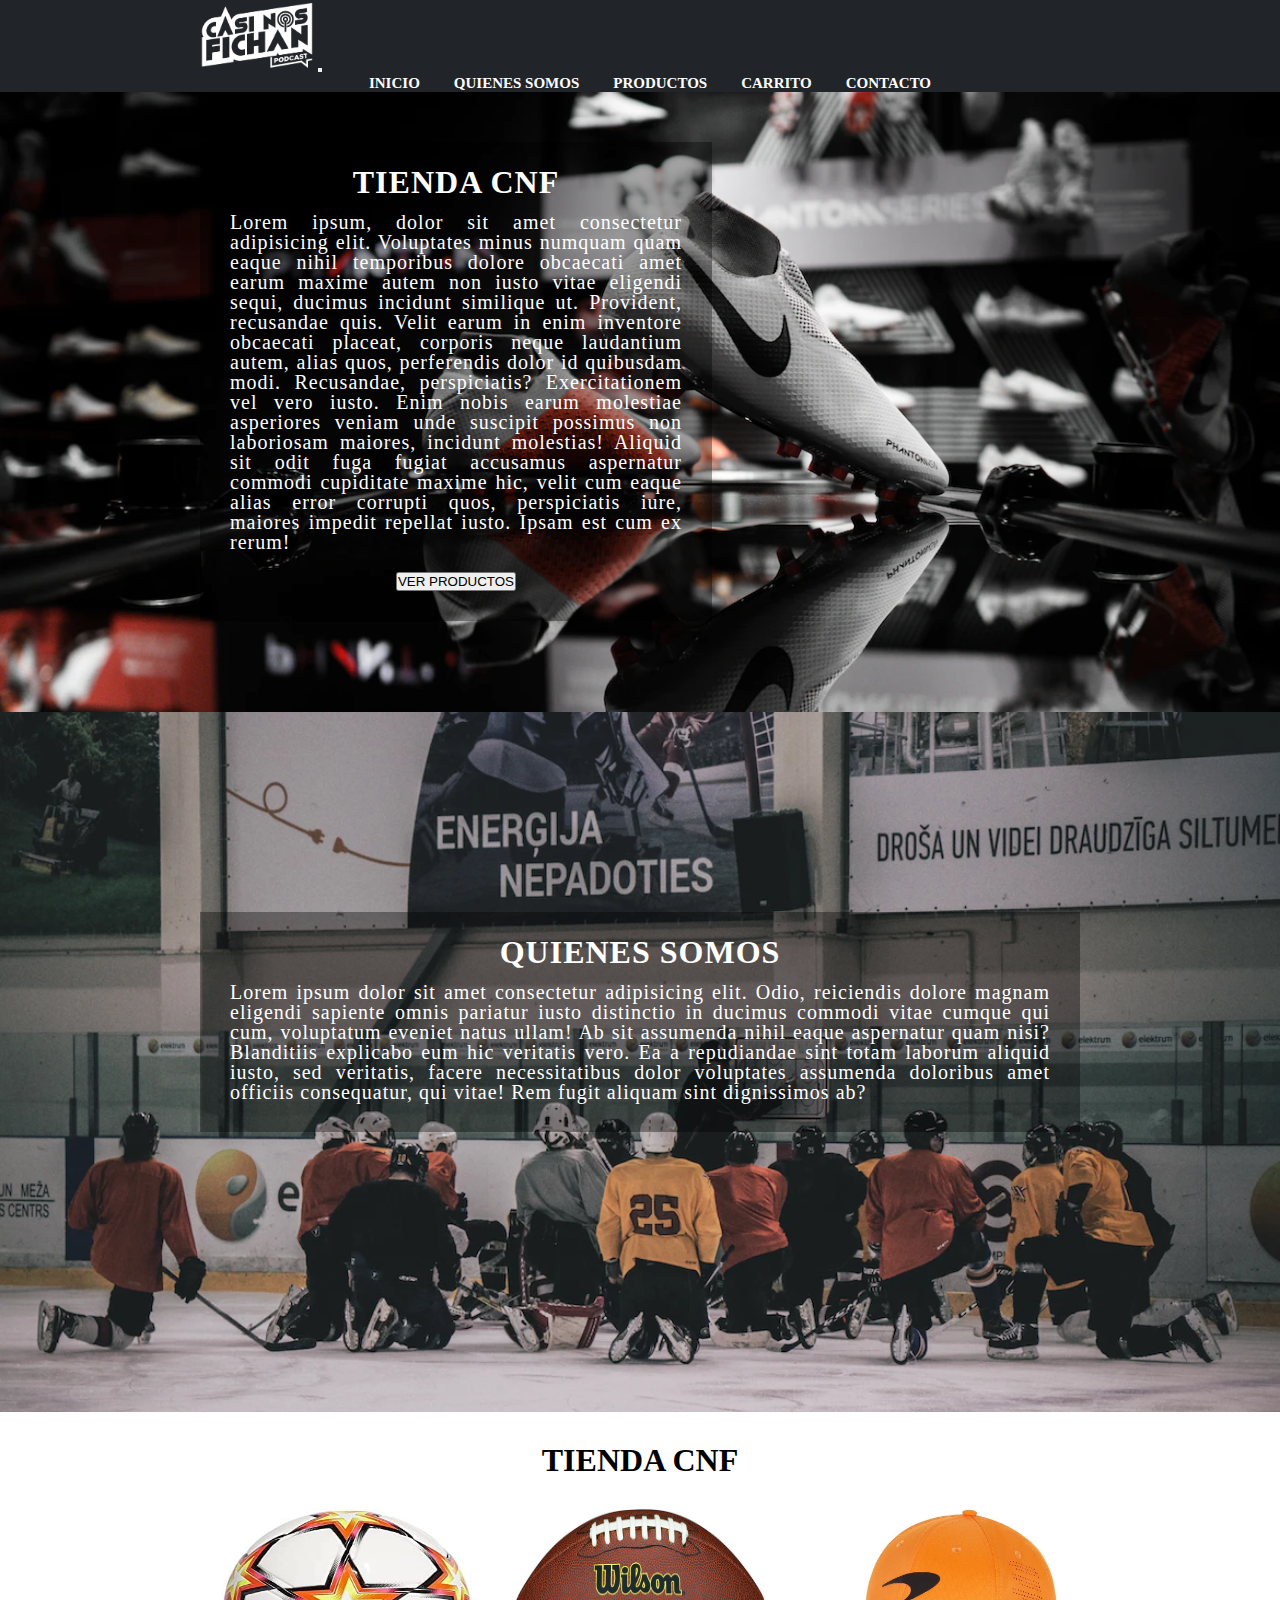
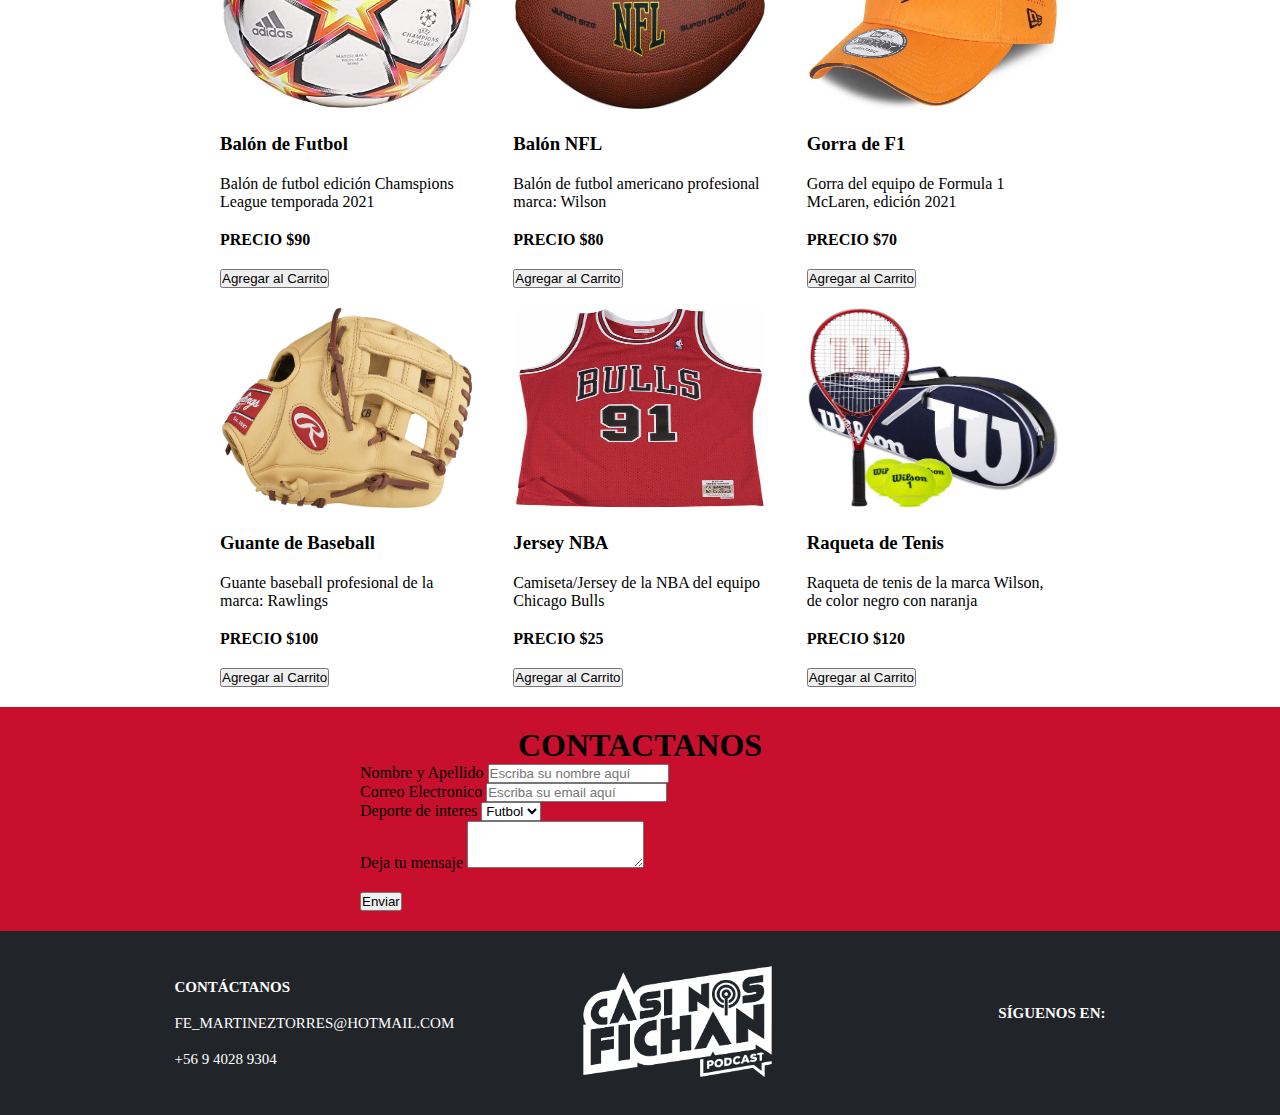
==== index.html @ db471742 "proyectoFinal_JS" ====
<!DOCTYPE html>
<html lang="es">
<head>
    <meta charset="UTF-8">
    <meta http-equiv="X-UA-Compatible" content="IE=edge">
    <meta name="viewport" content="width=device-width, initial-scale=1.0">
    <meta name="description" content="Tienda dedicada al venta de articulos deportivos, con productos de primera calidad y ya seas un profesional">
    <link rel="preconnect" href="https://fonts.googleapis.com">
    <link rel="preconnect" href="https://fonts.gstatic.com" crossorigin>
    <link href="https://fonts.googleapis.com/css2?family=Montserrat:wght@300&display=swap" rel="stylesheet">
    <link href="https://cdn.jsdelivr.net/npm/bootstrap@5.1.3/dist/css/bootstrap.min.css" rel="stylesheet" integrity="sha384-1BmE4kWBq78iYhFldvKuhfTAU6auU8tT94WrHftjDbrCEXSU1oBoqyl2QvZ6jIW3" crossorigin="anonymous">
    <link rel="stylesheet" href="https://cdnjs.cloudflare.com/ajax/libs/font-awesome/6.1.1/css/all.min.css"
    integrity="sha512-KfkfwYDsLkIlwQp6LFnl8zNdLGxu9YAA1QvwINks4PhcElQSvqcyVLLD9aMhXd13uQjoXtEKNosOWaZqXgel0g=="
    crossorigin="anonymous" referrerpolicy="no-referrer" />
    <link rel="stylesheet" href = "/style.css" type="text/css">
    <title>PROYECTO FINAL JS</title>
</head>
<body>
    <header>
        <div class="header">
            <nav class="navbar navbar-expand-lg navbar-dark bg-dark">
                <div class="container-fluid">
                    <a class="navbar-brand" href="index.html"><img class="logo1" src="./multimedia/LOGO-CNF-BLANCO.png"
                            alt="Casi Nos Fichan"></a>
                    <button class="navbar-toggler" type="button" data-bs-toggle="collapse"
                        data-bs-target="#navbarSupportedContent" aria-controls="navbarSupportedContent"
                        aria-expanded="false" aria-label="Toggle navigation">
                        <span class="navbar-toggler-icon"></span>
                    </button>
                    <div class="collapse navbar-collapse" id="navbarSupportedContent">
                        <ul class="navbar-nav mx-auto mb-2 mb-lg-0 nav">
                            <li class="nav-item">
                                <a class="nav-link active" aria-current="page" href="#">INICIO</a>
                            </li>
                            <li class="nav-item">
                                <a class="nav-link" aria-current="page" href="#">QUIENES SOMOS</a>
                            </li>
                            <li class="nav-item">
                                <a class="nav-link" aria-current="page" href="#">PRODUCTOS</a>
                            </li>
                            <li class="nav-item">
                                <a class="nav-link" aria-current="page" href="/cart.html">CARRITO</a>
                            </li>
                            <li class="nav-item">
                                <a class="nav-link" aria-current="page" href="#">CONTACTO</a>
                            </li>
                        </ul>
                    </div>
                    <div class="iconosHeader">
                        <a href="#" target="_blank"><i class="fa-solid fa-child-reaching"></i></a>
                        <a href="/cart.html"><i class="fa-solid fa-cart-arrow-down"></i></a>
                    </div>
                </div>
            </nav>
        </div>
    </header>
    <main class="inicio">
        <div class="infoInicio" >
            <h1>TIENDA CNF</h1>
            <p>Lorem ipsum, dolor sit amet consectetur adipisicing elit. Voluptates minus numquam quam eaque nihil temporibus dolore obcaecati amet earum maxime autem non iusto vitae eligendi sequi, ducimus incidunt similique ut. Provident, recusandae quis. Velit earum in enim inventore obcaecati placeat, corporis neque laudantium autem, alias quos, perferendis dolor id quibusdam modi. Recusandae, perspiciatis? Exercitationem vel vero iusto. Enim nobis earum molestiae asperiores veniam unde suscipit possimus non laboriosam maiores, incidunt molestias! Aliquid sit odit fuga fugiat accusamus aspernatur commodi cupiditate maxime hic, velit cum eaque alias error corrupti quos, perspiciatis iure, maiores impedit repellat iusto. Ipsam est cum ex rerum!</p>
            </section>
            <button>VER PRODUCTOS</button>
        </div>
    </main>    
    <div class="quienessomos">
        <section class="seccion1">
            <h1>QUIENES SOMOS</h1>
            <p>Lorem ipsum dolor sit amet consectetur adipisicing elit. Odio, reiciendis dolore magnam eligendi sapiente omnis pariatur iusto distinctio in ducimus commodi vitae cumque qui cum, voluptatum eveniet natus ullam! Ab sit assumenda nihil eaque aspernatur quam nisi? Blanditiis explicabo eum hic veritatis vero. Ea a repudiandae sint totam laborum aliquid iusto, sed veritatis, facere necessitatibus dolor voluptates assumenda doloribus amet officiis consequatur, qui vitae! Rem fugit aliquam sint dignissimos ab?</p>
        </section>
    </div>
    <div class="tienda">
        <h1>TIENDA CNF</h1>
        <section class="seccion2">
            <div class="productosTienda">
                <img src="/multimedia/balon-futbol.jpg" alt="balon-futbol" class="balonfutbol1">
                <h3 class="balonfutbol titulo3">Balón de Futbol</h3>
                <p class="balonfutbol">Balón de futbol edición Chamspions League temporada 2021</p>
                <p class="balonfutbol"><strong>PRECIO $90</strong></p>
                <button class="balonfutbol">Agregar al Carrito</button>
            </div>
            <div class="productosTienda">
                <img src="/multimedia/balon-nfl.jpg" alt="balon-nfl" class="balonnfl1">
                <h3 class="balonnfl titulo3">Balón NFL</h3>
                <p class="balonnfl">Balón de futbol americano profesional marca: Wilson</p>
                <p class="balonfutbol"><strong>PRECIO $80</strong></p>
                <button class="balonnfl">Agregar al Carrito</button>
            </div>
            <div class="productosTienda">
                <img src="/multimedia/gorra-f1.jpg" alt="gorra-f1" class="gorraf11">
                <h3 class="gorraf1 titulo3">Gorra de F1</h3>
                <p class="gorraf1">Gorra del equipo de Formula 1 McLaren, edición 2021</p>
                <p class="balonfutbol"><strong>PRECIO $70</strong></p>
                <button class="gorraf1">Agregar al Carrito</button>
            </div>
            <div class="productosTienda">
                <img src="/multimedia/guante-baseball.jpg" alt="guante-baseball" class="guantebaseball1">
                <h3 class="guantebaseball titulo3">Guante de Baseball</h3>
                <p class="guantebaseball">Guante baseball profesional de la marca: Rawlings</p>
                <p class="balonfutbol"><strong>PRECIO $100</strong></p>
                <button class="guantebaseball">Agregar al Carrito</button>
            </div>
            <div class="productosTienda">
                <img src="/multimedia/jersey-nba.jpg" alt="jersey-nba" class="jerseynba1">
                <h3 class="jerseynba titulo3">Jersey NBA</h3>
                <p class="jerseynba">Camiseta/Jersey de la NBA del equipo Chicago Bulls</p>
                <p class="balonfutbol"><strong>PRECIO $25</strong></p>
                <button class="jerseynba">Agregar al Carrito</button>
            </div>
            <div class="productosTienda">
                <img src="/multimedia/raqueta-tenis.jpg" alt="raqueta.tenis" class="raquetatenis1">
                <h3 class="jerseynba titulo3">Raqueta de Tenis</h3>
                <p class="jerseynba">Raqueta de tenis de la marca Wilson, de color negro con naranja</p>
                <p class="balonfutbol"><strong>PRECIO $120</strong></p>
                <button class="jerseynba">Agregar al Carrito</button>
            </div>
        </section>
    </div>
    <div class="contacto">
        <section class="seccion3">
            <h1>CONTACTANOS</h1>
            <form action="" name="Casi Nos Fichan" method="post" netifly>
                <div class="form-group">
                    <label for="exampleFormControlInput1">Nombre y Apellido</label>
                    <input type="text" class="form-control" id="exampleFormControlInput1"
                        placeholder="Escriba su nombre aquí">
                </div>
                <div class="form-group">
                    <label for="exampleFormControlInput1">Correo Electronico</label>
                    <input type="email" class="form-control" id="exampleFormControlInput1"
                        placeholder="Escriba su email aquí">
                </div>
                <div class="form-group">
                    <label for="exampleFormControlSelect1">Deporte de interes</label>
                    <select class="form-control" id="exampleFormControlSelect1">
                        <option>Futbol</option>
                        <option>MLB</option>
                        <option>NFL</option>
                        <option>Tenis</option>
                        <option>F1</option>
                        <option>NBA</option>
                    </select>
                </div>
                <div class="form-group">
                    <label for="exampleFormControlTextarea1">Deja tu mensaje</label>
                    <textarea class="form-control" id="exampleFormControlTextarea1" rows="3"></textarea>
                </div>
                <button type="submit" class="btn btn-primary">Enviar</button>
            </form>
        </section>
    </div>
    <footer style="background-color: #212529;">
        <section id="seccionpie">
            <div class="pie1">
                <h2 class="h2pie"><strong>Contáctanos</strong></h2>
                <br><a href="mailto: fe_martineztorres@hotmail.com">fe_martineztorres@hotmail.com</a>
                <br>
                <br><a href="tel:+56940289304">+56 9 4028 9304</a>
            </div>
            <div>
                <img class="logo2" src="./multimedia/LOGO-CNF-BLANCO.png" alt="Casi Nos Fichan">
            </div>
            <div class="rrsspie">
                <h2 class="h2pie"><strong>Síguenos en:</strong></h2>
                <a href="https://www.tiktok.com/@casinosfichan" target="_blank"><i class="fa-brands fa-tiktok"></i></a>
                <a href="https://www.instagram.com/casinosfichan/?hl=es" target="_blank"><i class="fa-brands fa-instagram"></i></a>
                <a href="https://www.youtube.com/channel/UCrK1-dW3kvAhfKzrNxbERLg" target="_blank"><i
                        class="fa-brands fa-youtube"></i></a>
                <a href="https://www.facebook.com/CasiNosFichan/" target="_blank"><i class="fa-brands fa-facebook"></i></a>
            </div>
        </section>
    </footer>    
    <script src="/funciones.js"></script>
    <script src="https://cdn.jsdelivr.net/npm/@popperjs/core@2.10.2/dist/umd/popper.min.js" integrity="sha384-7+zCNj/IqJ95wo16oMtfsKbZ9ccEh31eOz1HGyDuCQ6wgnyJNSYdrPa03rtR1zdB" crossorigin="anonymous"></script>
    <script src="https://cdn.jsdelivr.net/npm/bootstrap@5.1.3/dist/js/bootstrap.min.js" integrity="sha384-QJHtvGhmr9XOIpI6YVutG+2QOK9T+ZnN4kzFN1RtK3zEFEIsxhlmWl5/YESvpZ13" crossorigin="anonymous"></script>
</body>
</html>
---- style.css ----
* {
  margin: 0;
  padding: 0px;
  box-sizing: border-box;
}

.nav {
  text-transform: uppercase;
  text-align: center;
  font-weight: 800;
}
.nav * {
  box-sizing: border-box;
  transition: all 0.35s ease;
}
.nav li {
  display: inline-block;
  list-style: outside none none;
  margin-left: 20px;
}
.nav a {
  padding: 5px 5px;
  color: white;
  position: relative;
  text-decoration: none;
  font-size: 15px;
}
.nav a::before,
.nav a::after {
  content: "";
  height: 14px;
  width: 14px;
  position: absolute;
  transition: all 0.35s ease;
  opacity: 0;
}
.nav a::before {
  content: "";
  right: 0;
  top: 0;
  border-top: 3px solid #C8102E;
  border-right: 3px solid #C8102E;
  transform: translate(-100%, 50%);
}
.nav a:after {
  content: "";
  left: 0;
  bottom: 0;
  border-bottom: 3px solid #C8102E;
  border-left: 3px solid #C8102E;
  transform: translate(100%, -50%);
}
.nav a:hover:before,
.nav a:hover:after {
  transform: translate(0, 0);
  opacity: 1;
}
.nav a:hover {
  color: #C8102E;
}

html {
  scroll-behavior: smooth;
}

.iconosHeader a {
  color: white;
}

.navbar-brand .logo1 {
  height: 70px;
}

header {
  background-color: #212529;
}

.header {
  margin-left: 200px;
  margin-right: 200px;
}

.inicio {
  background-image: url(./multimedia/banner-tienda.webp);
  width: 100%;
  height: 620px;
  background-size: cover;
  padding-top: 50px;
}
.inicio h1 {
  color: white;
  padding-bottom: 20px;
}
.inicio p {
  color: white;
  padding-bottom: 20px;
  font-size: 20px;
}

.infoInicio {
  display: flex;
  justify-content: center;
  flex-wrap: wrap;
  height: auto;
  width: 40%;
  color: white;
  background-color: rgba(0, 0, 0, 0.353);
  padding: 30px;
  margin: 0px 200px 0px 200px;
  text-align: justify;
  letter-spacing: 1px;
  line-height: 20px;
}

.quienessomos {
  height: 700px;
  width: 100%;
  background-image: url(./multimedia/banner-aboutme.webp);
  padding-top: 200px;
  background-size: cover;
}

.seccion1 {
  display: flex;
  justify-content: center;
  align-items: center;
  flex-wrap: wrap;
  height: auto;
  color: white;
  background-color: rgba(0, 0, 0, 0.353);
  padding: 30px;
  margin: 0px 200px 0px 200px;
  text-align: justify;
  letter-spacing: 1px;
  line-height: 20px;
}
.seccion1 h1 {
  padding-bottom: 20px;
}
.seccion1 p {
  font-size: 20px;
}

.seccion2 {
  margin: 0px 200px 0px 200px;
  display: grid;
  grid-template-columns: 1fr 1fr 1fr;
  grid-template-rows: 1fr 1fr;
}

.productosTienda {
  text-align: center;
  margin: auto;
}
.productosTienda .balonfutbol {
  display: flex;
  flex-wrap: wrap;
  margin: 20px;
}
.productosTienda .balonnfl {
  display: flex;
  flex-wrap: wrap;
  margin: 20px;
}
.productosTienda .gorraf1 {
  display: flex;
  flex-wrap: wrap;
  margin: 20px;
}
.productosTienda .guantebaseball {
  display: flex;
  flex-wrap: wrap;
  margin: 20px;
}
.productosTienda .jerseynba {
  display: flex;
  flex-wrap: wrap;
  margin: 20px;
}
.productosTienda img {
  width: 250px;
  height: 200px;
}
.productosTienda p {
  text-align: left;
}

.titulo3 {
  margin: auto;
}

.seccion3 {
  width: 100%;
  max-width: 600px;
  margin: auto;
  overflow: hidden;
  padding: 20px;
}
.seccion3 h1 {
  text-align: center;
}
.seccion3 button {
  margin-top: 20px;
}

.contacto {
  background-color: #C8102E;
}

.tienda h1 {
  text-align: center;
  padding: 30px;
}

footer {
  height: auto;
  width: 100%;
  background-color: black;
  text-align: center;
  padding-bottom: 30px;
}
footer i {
  font-size: 20px;
  letter-spacing: 15px;
  color: white;
}

#seccionpie {
  display: flex;
  flex-direction: row;
  flex-wrap: wrap;
  justify-content: space-evenly;
  align-items: center;
}

.pie1 {
  padding-top: 30px;
  text-align: left;
  text-transform: uppercase;
}
.pie1 h2 {
  color: white;
  font-size: 15px;
}
.pie1 a {
  color: white;
  text-decoration: none;
  font-size: 15px;
}
.pie1 a:hover {
  text-decoration: underline;
}

.logo2 {
  height: 150px;
  margin-left: -50%;
  padding-top: 30px;
}

.rrsspie {
  padding-top: 10px;
  line-height: 40px;
}
.rrsspie i {
  color: white;
}
.rrsspie i:hover {
  color: #C8102E;
}
.rrsspie h2 {
  color: white;
  font-size: 15px;
  text-transform: uppercase;
}

/*# sourceMappingURL=style.css.map */
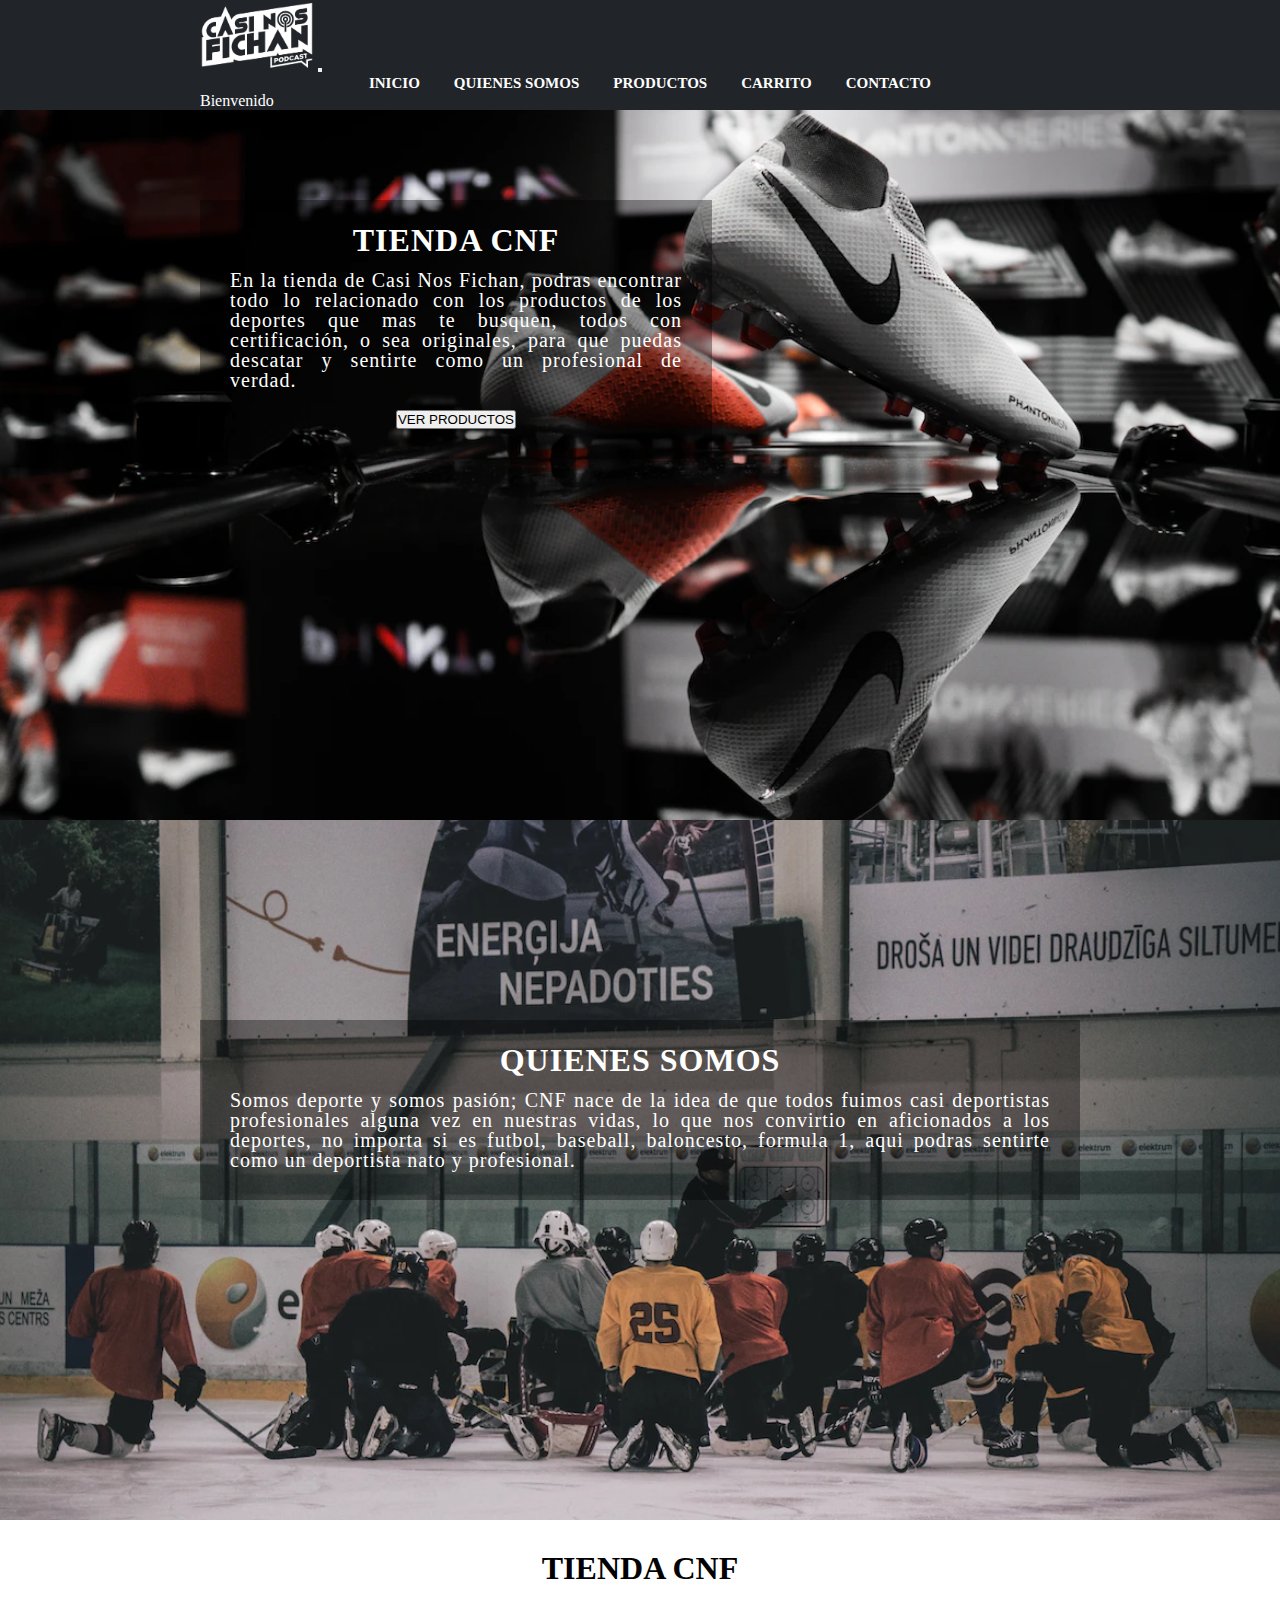
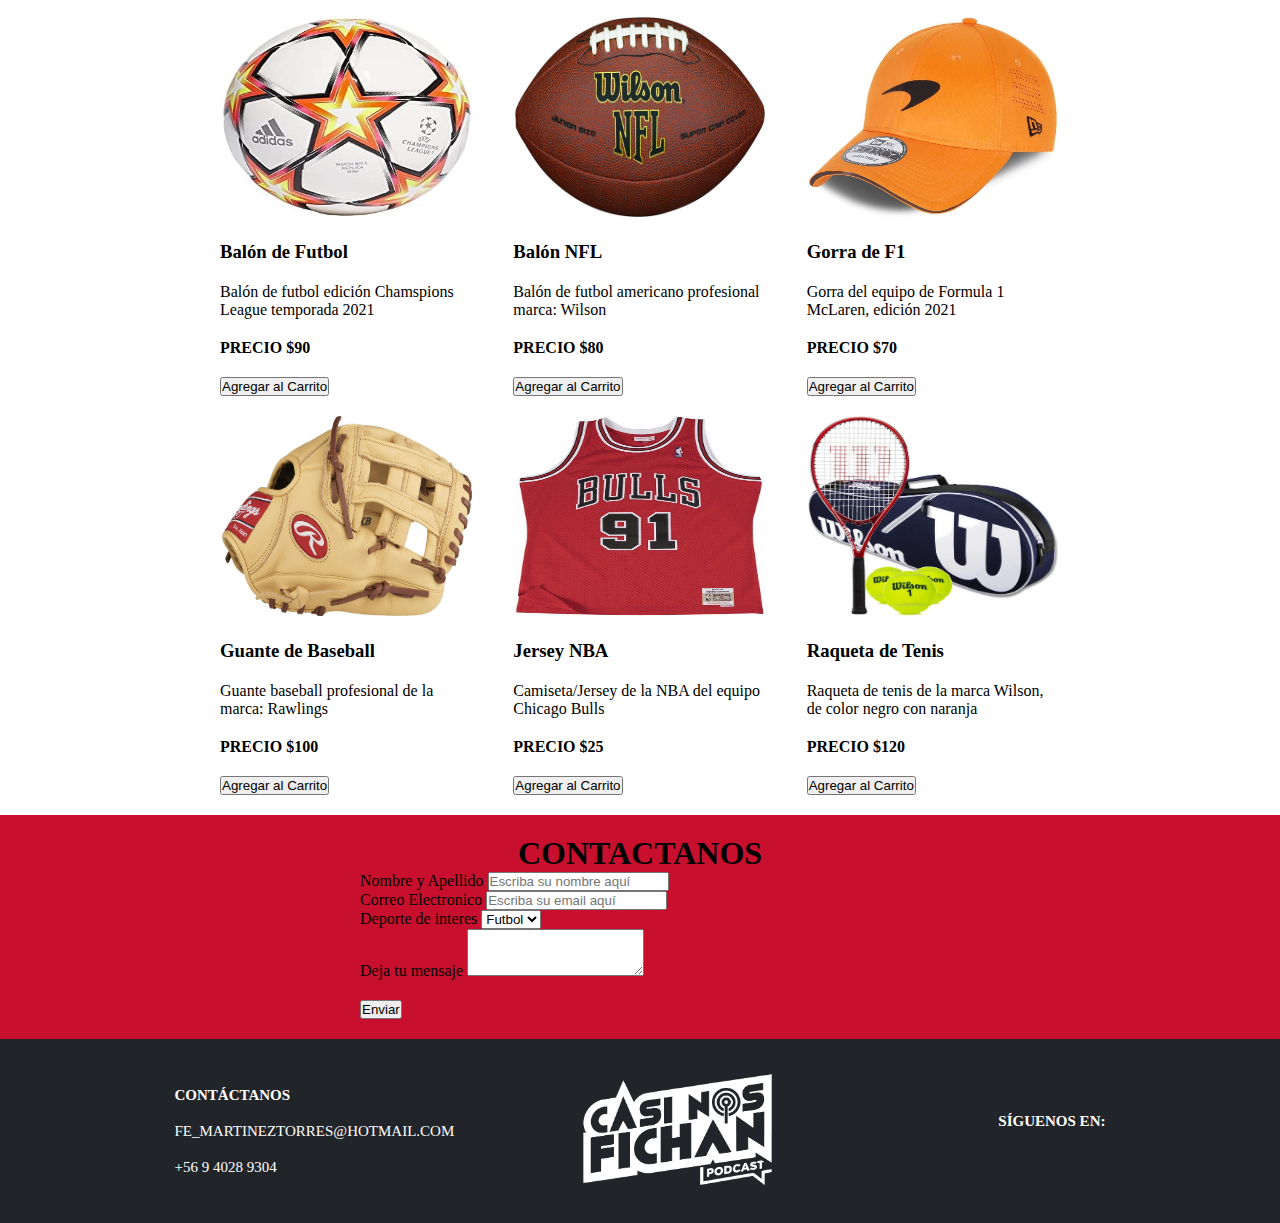
==== commit 6d4b9b17: "proyectoFinal_JS" ====
--- a/index.html
+++ b/index.html
@@ -47,6 +47,7 @@
                         </ul>
                     </div>
                     <div class="iconosHeader">
+                        <p id= "identifier"></p>
                         <a href="#" target="_blank"><i class="fa-solid fa-child-reaching"></i></a>
                         <a href="/cart.html"><i class="fa-solid fa-cart-arrow-down"></i></a>
                     </div>
@@ -57,7 +58,7 @@
     <main class="inicio">
         <div class="infoInicio" >
             <h1>TIENDA CNF</h1>
-            <p>Lorem ipsum, dolor sit amet consectetur adipisicing elit. Voluptates minus numquam quam eaque nihil temporibus dolore obcaecati amet earum maxime autem non iusto vitae eligendi sequi, ducimus incidunt similique ut. Provident, recusandae quis. Velit earum in enim inventore obcaecati placeat, corporis neque laudantium autem, alias quos, perferendis dolor id quibusdam modi. Recusandae, perspiciatis? Exercitationem vel vero iusto. Enim nobis earum molestiae asperiores veniam unde suscipit possimus non laboriosam maiores, incidunt molestias! Aliquid sit odit fuga fugiat accusamus aspernatur commodi cupiditate maxime hic, velit cum eaque alias error corrupti quos, perspiciatis iure, maiores impedit repellat iusto. Ipsam est cum ex rerum!</p>
+            <p>En la tienda de Casi Nos Fichan, podras encontrar todo lo relacionado con los productos de los deportes que mas te busquen, todos con certificación, o sea originales, para que puedas descatar y sentirte como un profesional de verdad.</p>
             </section>
             <button>VER PRODUCTOS</button>
         </div>
@@ -65,12 +66,12 @@
     <div class="quienessomos">
         <section class="seccion1">
             <h1>QUIENES SOMOS</h1>
-            <p>Lorem ipsum dolor sit amet consectetur adipisicing elit. Odio, reiciendis dolore magnam eligendi sapiente omnis pariatur iusto distinctio in ducimus commodi vitae cumque qui cum, voluptatum eveniet natus ullam! Ab sit assumenda nihil eaque aspernatur quam nisi? Blanditiis explicabo eum hic veritatis vero. Ea a repudiandae sint totam laborum aliquid iusto, sed veritatis, facere necessitatibus dolor voluptates assumenda doloribus amet officiis consequatur, qui vitae! Rem fugit aliquam sint dignissimos ab?</p>
+            <p>Somos deporte y somos pasión; CNF nace de la idea de que todos fuimos casi deportistas profesionales alguna vez en nuestras vidas, lo que nos convirtio en aficionados a los deportes, no importa si es futbol, baseball, baloncesto, formula 1, aqui podras sentirte como un deportista nato y profesional.</p>
         </section>
     </div>
     <div class="tienda">
         <h1>TIENDA CNF</h1>
-        <section class="seccion2">
+        <section id="container" class="seccion2">
             <div class="productosTienda">
                 <img src="/multimedia/balon-futbol.jpg" alt="balon-futbol" class="balonfutbol1">
                 <h3 class="balonfutbol titulo3">Balón de Futbol</h3>
@@ -113,6 +114,7 @@
                 <p class="balonfutbol"><strong>PRECIO $120</strong></p>
                 <button class="jerseynba">Agregar al Carrito</button>
             </div>
+
         </section>
     </div>
     <div class="contacto">
@@ -169,7 +171,7 @@
             </div>
         </section>
     </footer>    
-    <script src="/funciones.js"></script>
+    <script src="./funciones.js"></script>
     <script src="https://cdn.jsdelivr.net/npm/@popperjs/core@2.10.2/dist/umd/popper.min.js" integrity="sha384-7+zCNj/IqJ95wo16oMtfsKbZ9ccEh31eOz1HGyDuCQ6wgnyJNSYdrPa03rtR1zdB" crossorigin="anonymous"></script>
     <script src="https://cdn.jsdelivr.net/npm/bootstrap@5.1.3/dist/js/bootstrap.min.js" integrity="sha384-QJHtvGhmr9XOIpI6YVutG+2QOK9T+ZnN4kzFN1RtK3zEFEIsxhlmWl5/YESvpZ13" crossorigin="anonymous"></script>
 </body>
--- a/style.css
+++ b/style.css
@@ -73,6 +73,8 @@
 
 header {
   background-color: #212529;
+  position: fixed;
+  width: 100%;
 }
 
 .header {
@@ -80,12 +82,18 @@
   margin-right: 200px;
 }
 
+#identifier {
+  color: white;
+  font-weight: 500;
+}
+
 .inicio {
   background-image: url(./multimedia/banner-tienda.webp);
   width: 100%;
-  height: 620px;
+  height: 820px;
   background-size: cover;
   padding-top: 50px;
+  padding-top: 200px;
 }
 .inicio h1 {
   color: white;
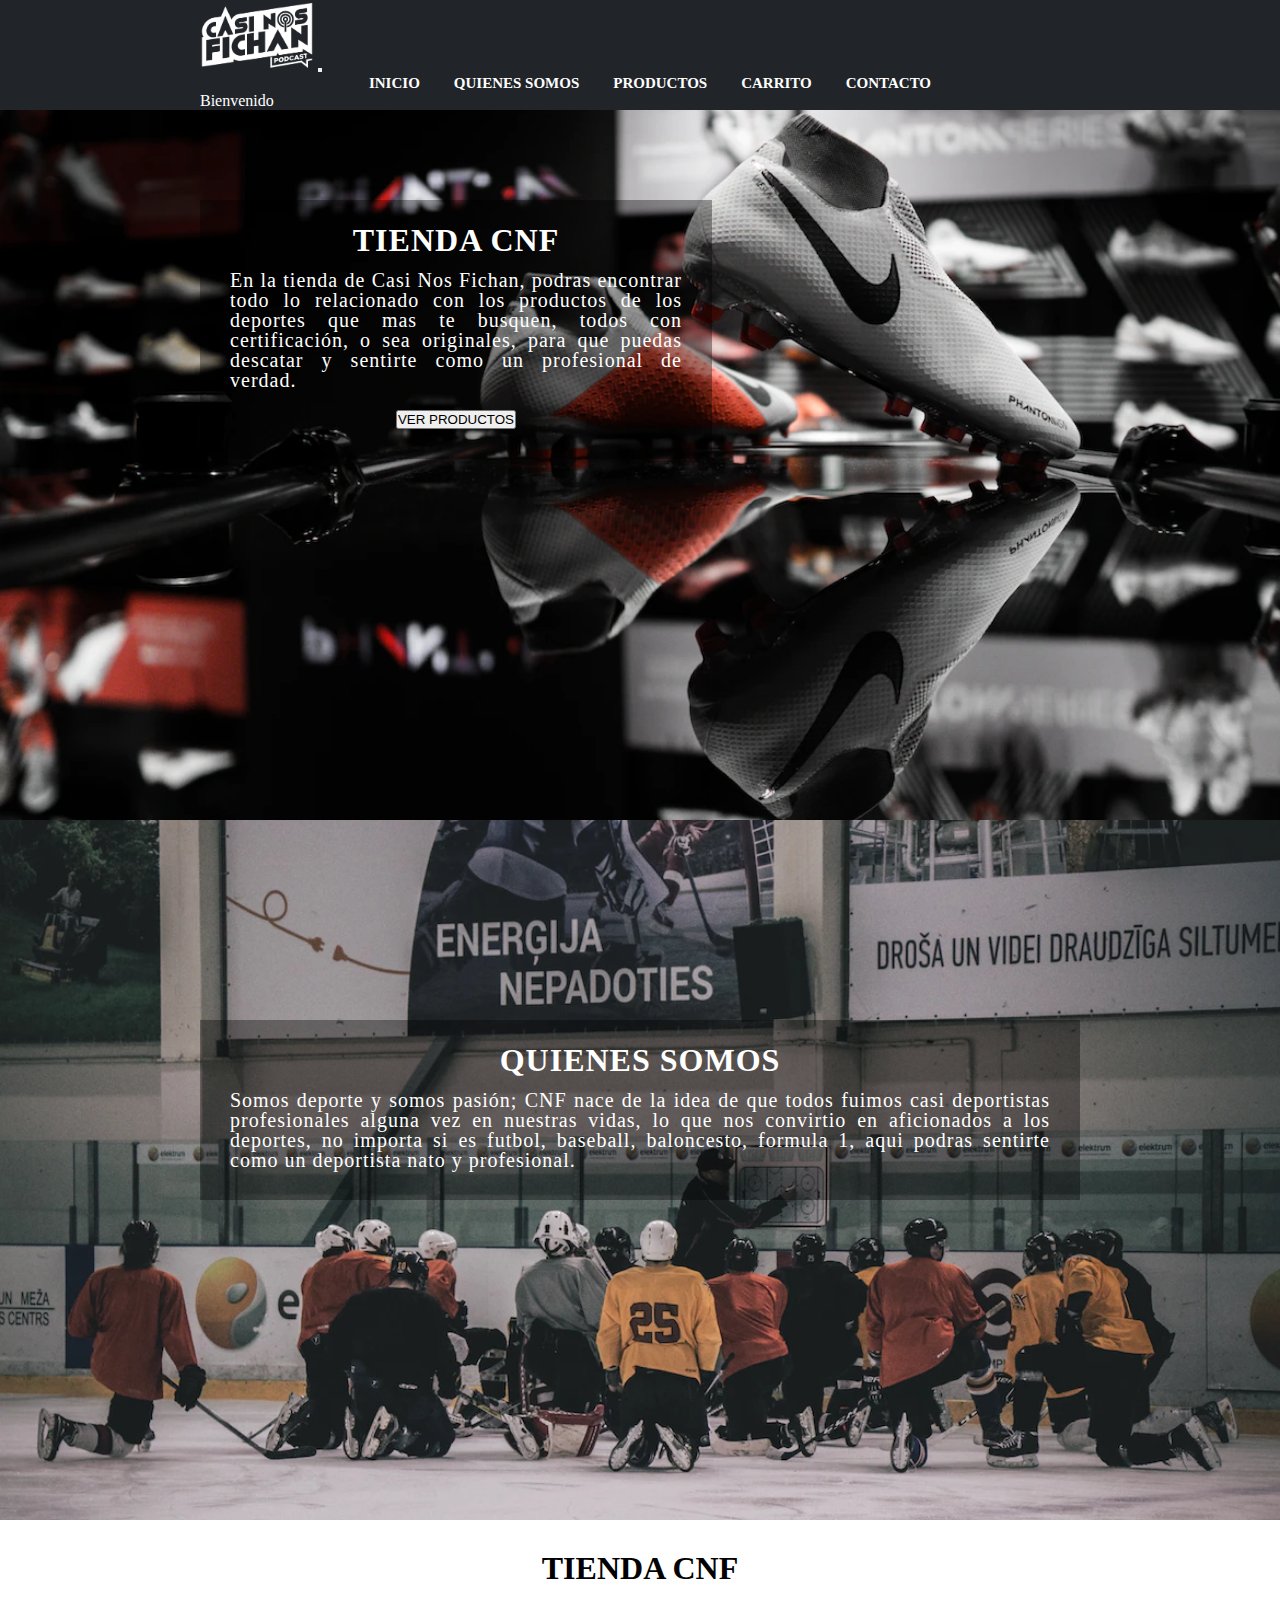
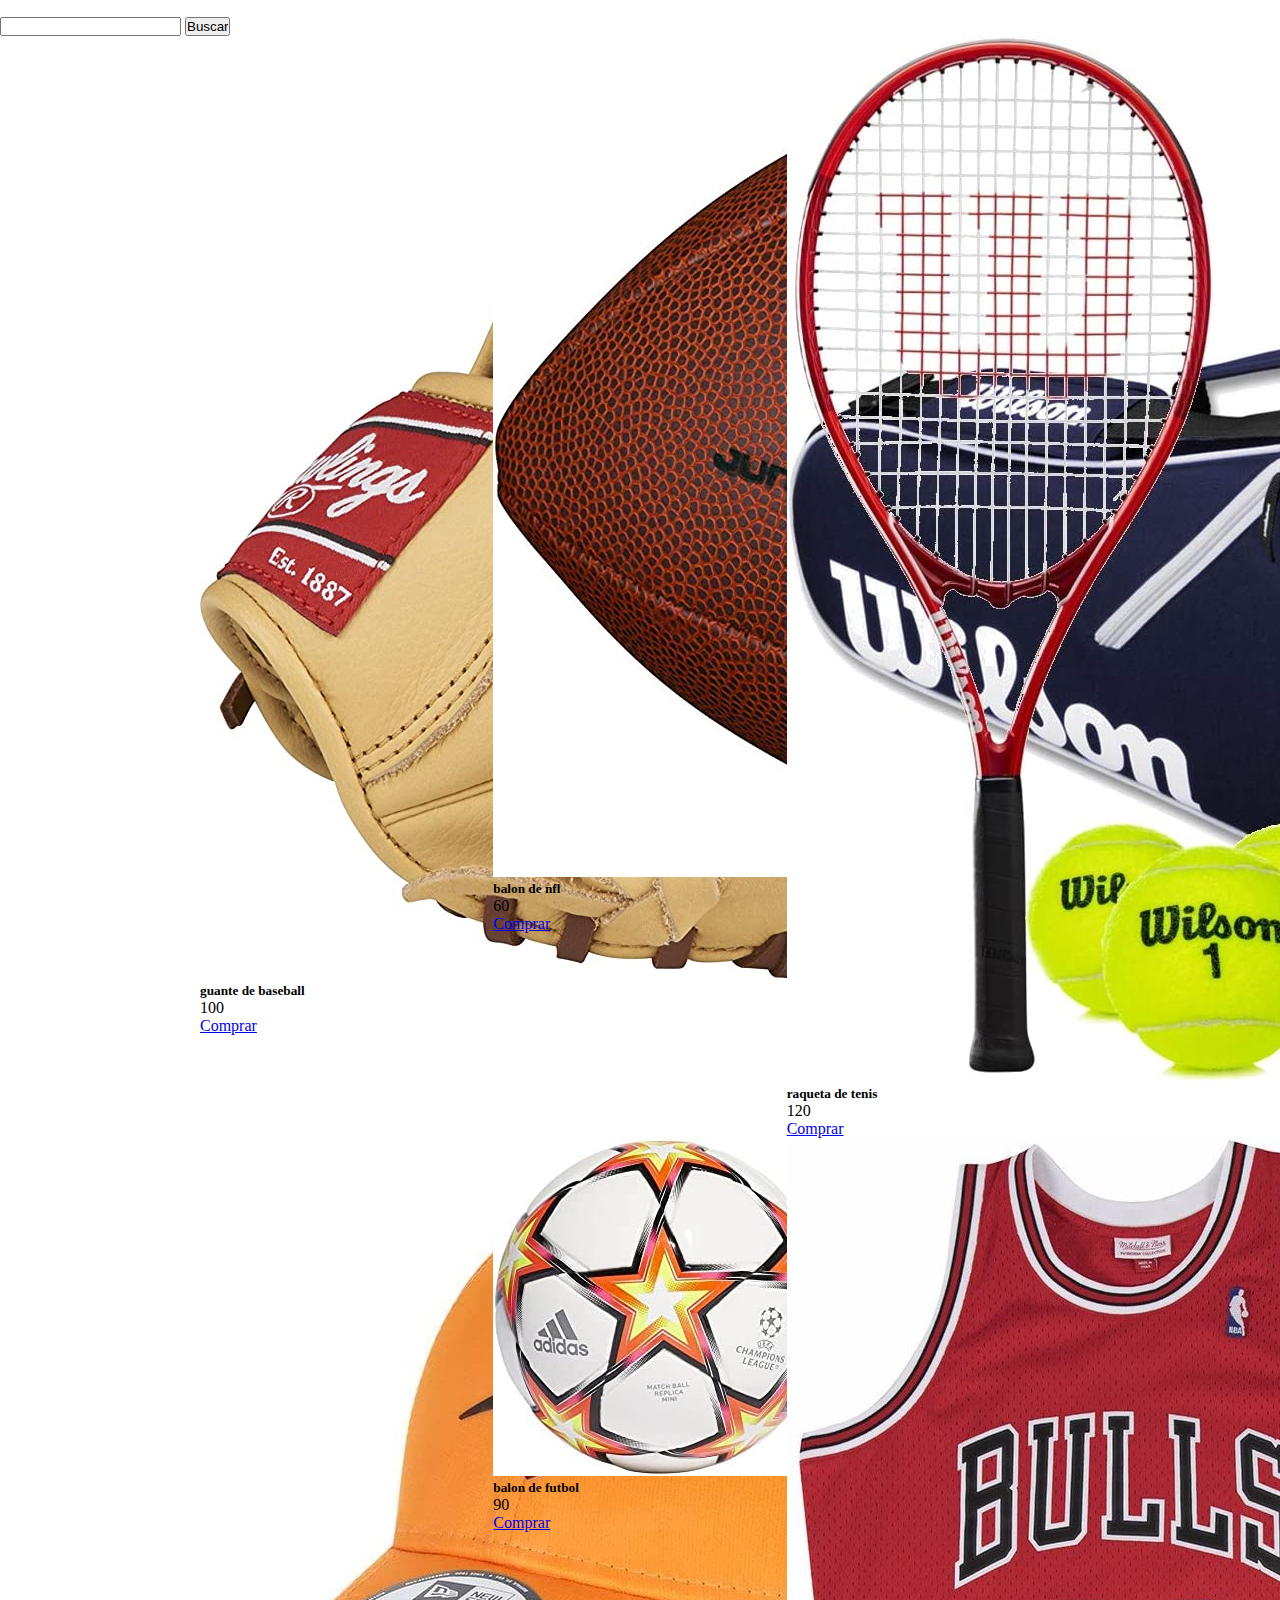
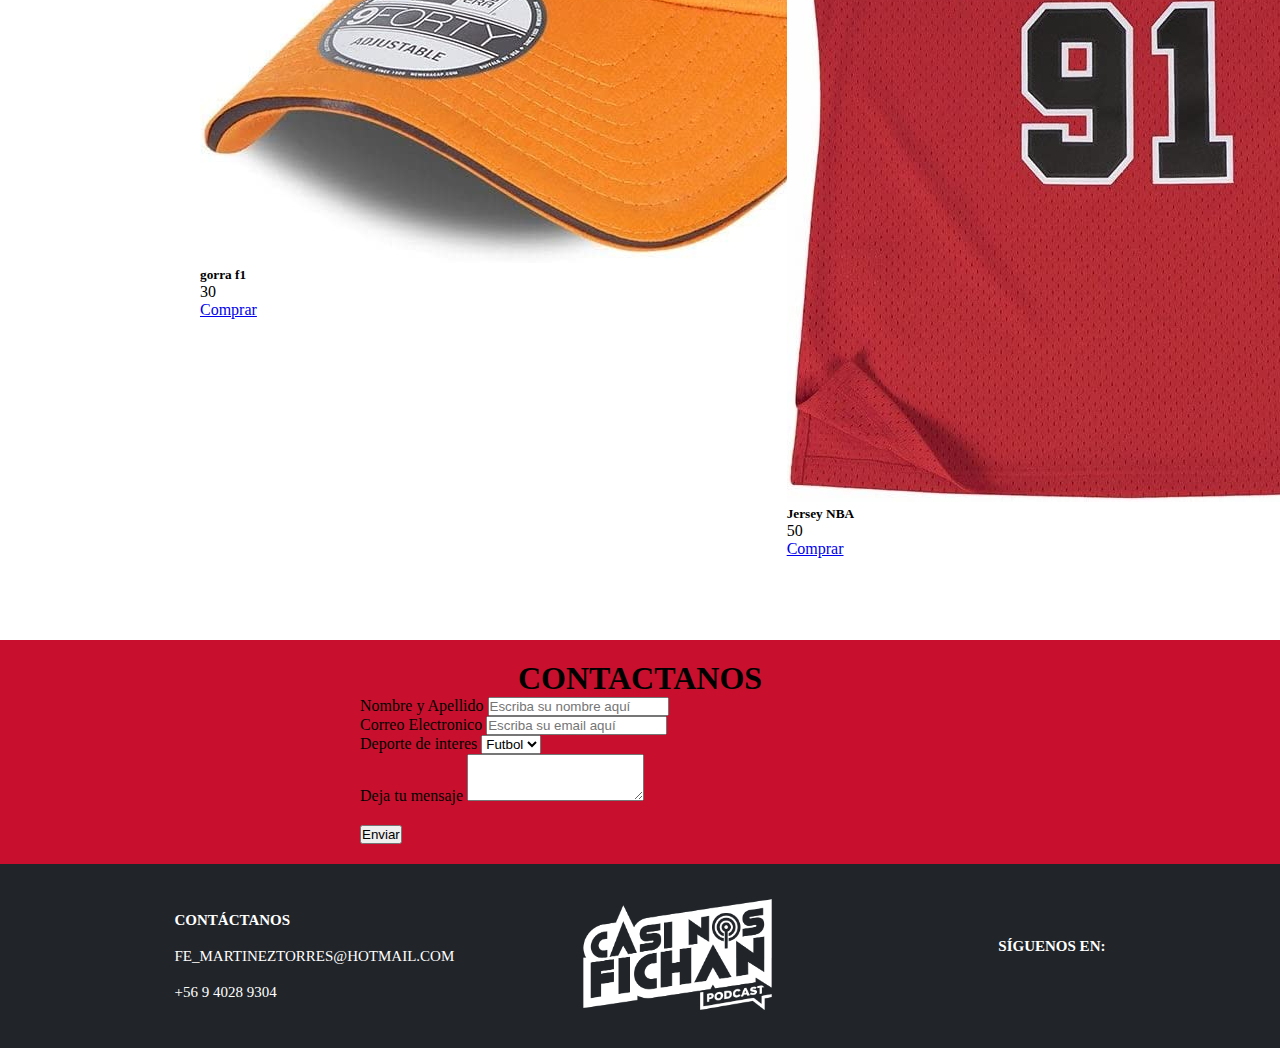
==== commit 0683d378: "proyectoFinal_JS" ====
--- a/index.html
+++ b/index.html
@@ -71,50 +71,12 @@
     </div>
     <div class="tienda">
         <h1>TIENDA CNF</h1>
+        <form id="search" class="buscar">
+            <input type = "text" />
+            <input type="submit" value="Buscar" />
+        </form> 
+        <div id="searching"></div>
         <section id="container" class="seccion2">
-            <div class="productosTienda">
-                <img src="/multimedia/balon-futbol.jpg" alt="balon-futbol" class="balonfutbol1">
-                <h3 class="balonfutbol titulo3">Balón de Futbol</h3>
-                <p class="balonfutbol">Balón de futbol edición Chamspions League temporada 2021</p>
-                <p class="balonfutbol"><strong>PRECIO $90</strong></p>
-                <button class="balonfutbol">Agregar al Carrito</button>
-            </div>
-            <div class="productosTienda">
-                <img src="/multimedia/balon-nfl.jpg" alt="balon-nfl" class="balonnfl1">
-                <h3 class="balonnfl titulo3">Balón NFL</h3>
-                <p class="balonnfl">Balón de futbol americano profesional marca: Wilson</p>
-                <p class="balonfutbol"><strong>PRECIO $80</strong></p>
-                <button class="balonnfl">Agregar al Carrito</button>
-            </div>
-            <div class="productosTienda">
-                <img src="/multimedia/gorra-f1.jpg" alt="gorra-f1" class="gorraf11">
-                <h3 class="gorraf1 titulo3">Gorra de F1</h3>
-                <p class="gorraf1">Gorra del equipo de Formula 1 McLaren, edición 2021</p>
-                <p class="balonfutbol"><strong>PRECIO $70</strong></p>
-                <button class="gorraf1">Agregar al Carrito</button>
-            </div>
-            <div class="productosTienda">
-                <img src="/multimedia/guante-baseball.jpg" alt="guante-baseball" class="guantebaseball1">
-                <h3 class="guantebaseball titulo3">Guante de Baseball</h3>
-                <p class="guantebaseball">Guante baseball profesional de la marca: Rawlings</p>
-                <p class="balonfutbol"><strong>PRECIO $100</strong></p>
-                <button class="guantebaseball">Agregar al Carrito</button>
-            </div>
-            <div class="productosTienda">
-                <img src="/multimedia/jersey-nba.jpg" alt="jersey-nba" class="jerseynba1">
-                <h3 class="jerseynba titulo3">Jersey NBA</h3>
-                <p class="jerseynba">Camiseta/Jersey de la NBA del equipo Chicago Bulls</p>
-                <p class="balonfutbol"><strong>PRECIO $25</strong></p>
-                <button class="jerseynba">Agregar al Carrito</button>
-            </div>
-            <div class="productosTienda">
-                <img src="/multimedia/raqueta-tenis.jpg" alt="raqueta.tenis" class="raquetatenis1">
-                <h3 class="jerseynba titulo3">Raqueta de Tenis</h3>
-                <p class="jerseynba">Raqueta de tenis de la marca Wilson, de color negro con naranja</p>
-                <p class="balonfutbol"><strong>PRECIO $120</strong></p>
-                <button class="jerseynba">Agregar al Carrito</button>
-            </div>
-
         </section>
     </div>
     <div class="contacto">
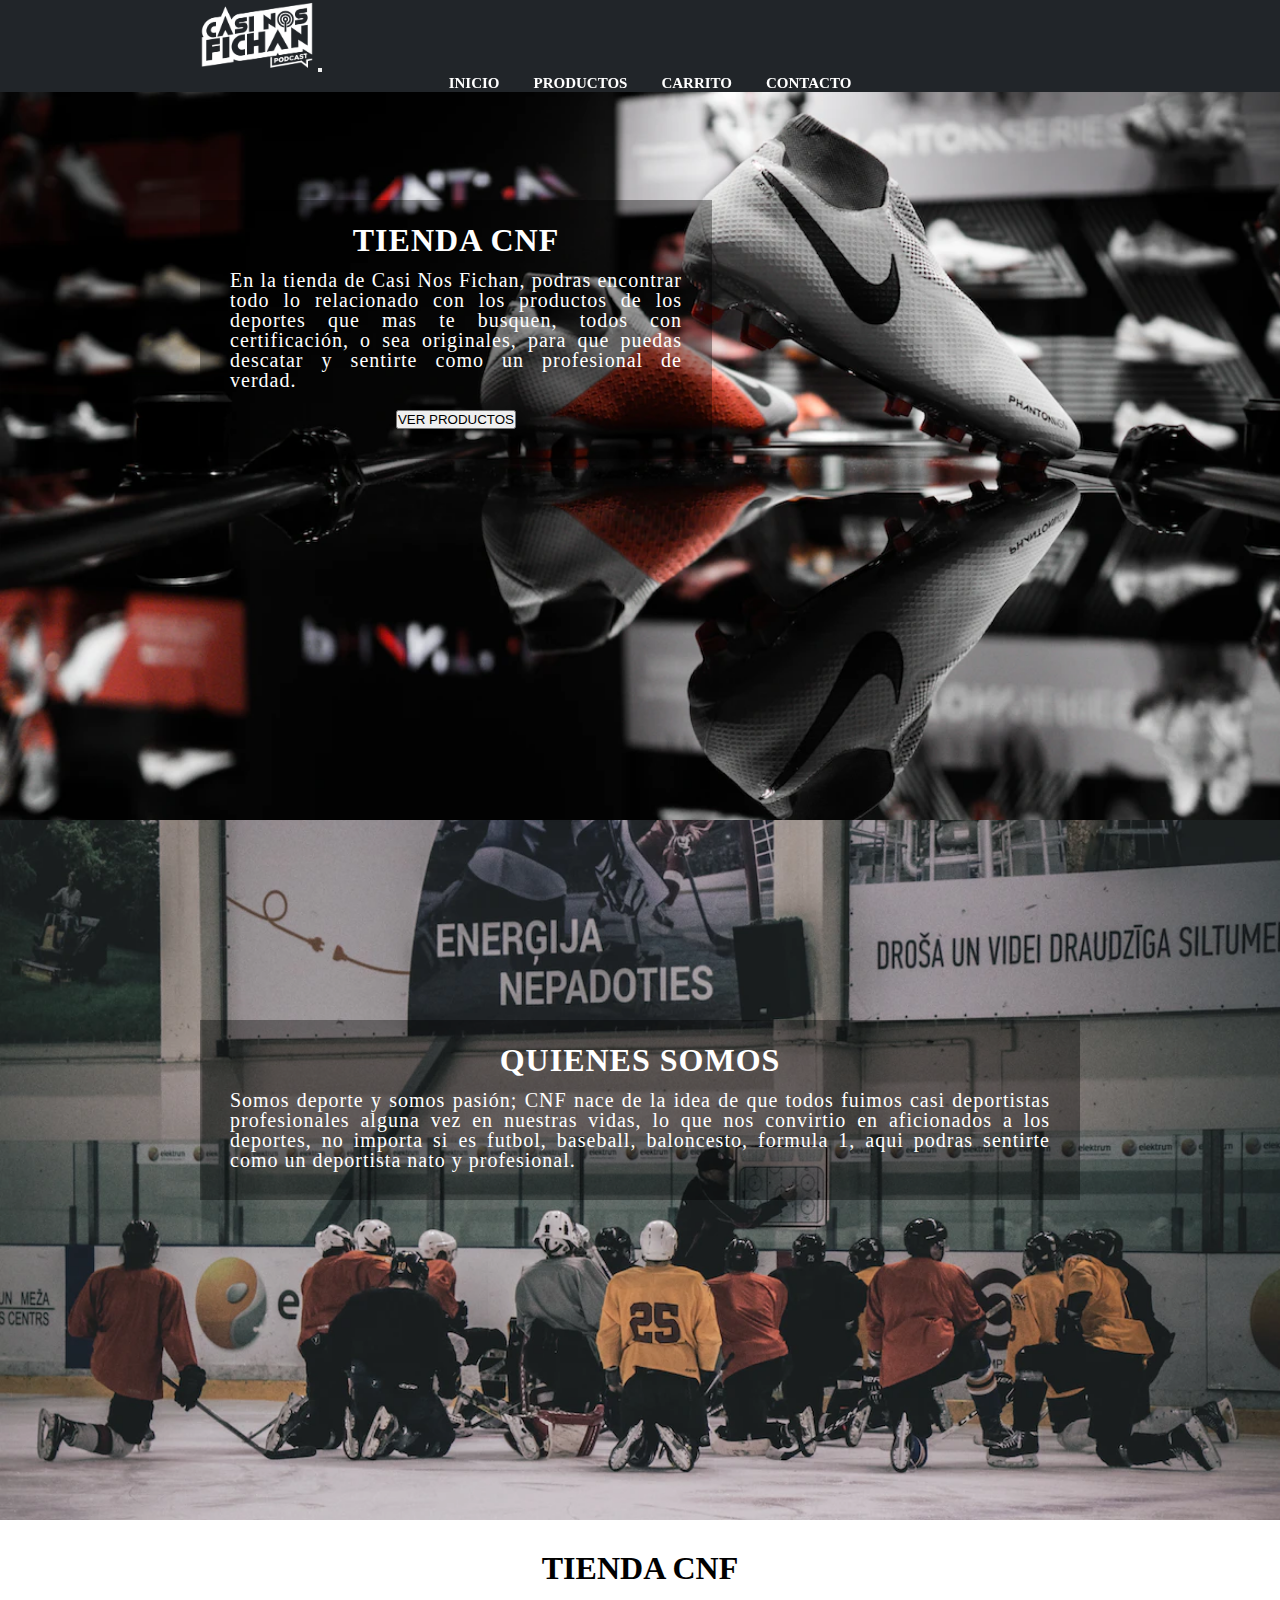
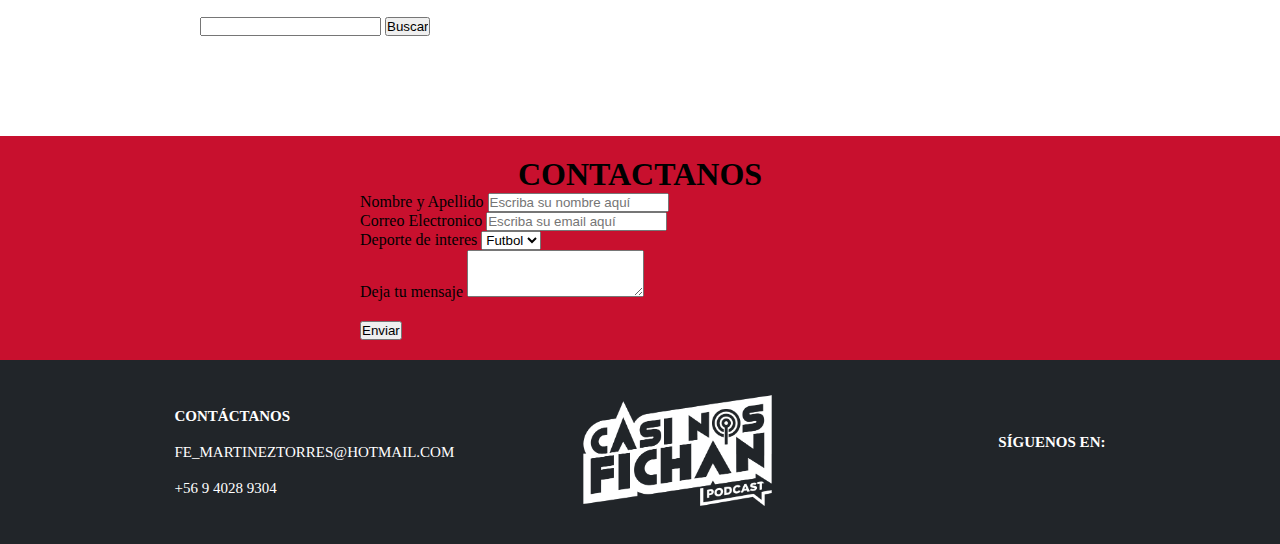
==== commit 9101bfeb: "proyectoFinal_JS" ====
--- a/index.html
+++ b/index.html
@@ -31,9 +31,6 @@
                         <ul class="navbar-nav mx-auto mb-2 mb-lg-0 nav">
                             <li class="nav-item">
                                 <a class="nav-link active" aria-current="page" href="#">INICIO</a>
-                            </li>
-                            <li class="nav-item">
-                                <a class="nav-link" aria-current="page" href="#">QUIENES SOMOS</a>
                             </li>
                             <li class="nav-item">
                                 <a class="nav-link" aria-current="page" href="#">PRODUCTOS</a>
--- a/style.css
+++ b/style.css
@@ -75,6 +75,7 @@
   background-color: #212529;
   position: fixed;
   width: 100%;
+  z-index: 100;
 }
 
 .header {
@@ -193,6 +194,14 @@
   text-align: left;
 }
 
+.productImage {
+  display: flex;
+  flex-wrap: wrap;
+  height: 200px;
+  width: 200px;
+  margin: auto;
+}
+
 .titulo3 {
   margin: auto;
 }
@@ -215,9 +224,30 @@
   background-color: #C8102E;
 }
 
+.tienda {
+  margin-bottom: 50px;
+}
 .tienda h1 {
   text-align: center;
   padding: 30px;
+}
+
+.card {
+  margin-bottom: 50px;
+}
+
+#searching {
+  margin-left: 200px;
+}
+
+.buscar {
+  padding: 0 50px 50px 0;
+  margin-left: 200px;
+}
+
+.emptyCart {
+  margin-bottom: 50px;
+  margin-left: 200px;
 }
 
 footer {
@@ -281,4 +311,12 @@
   text-transform: uppercase;
 }
 
+.cartPage {
+  padding-top: 100px;
+}
+
+.container {
+  padding-top: 200px;
+}
+
 /*# sourceMappingURL=style.css.map */
